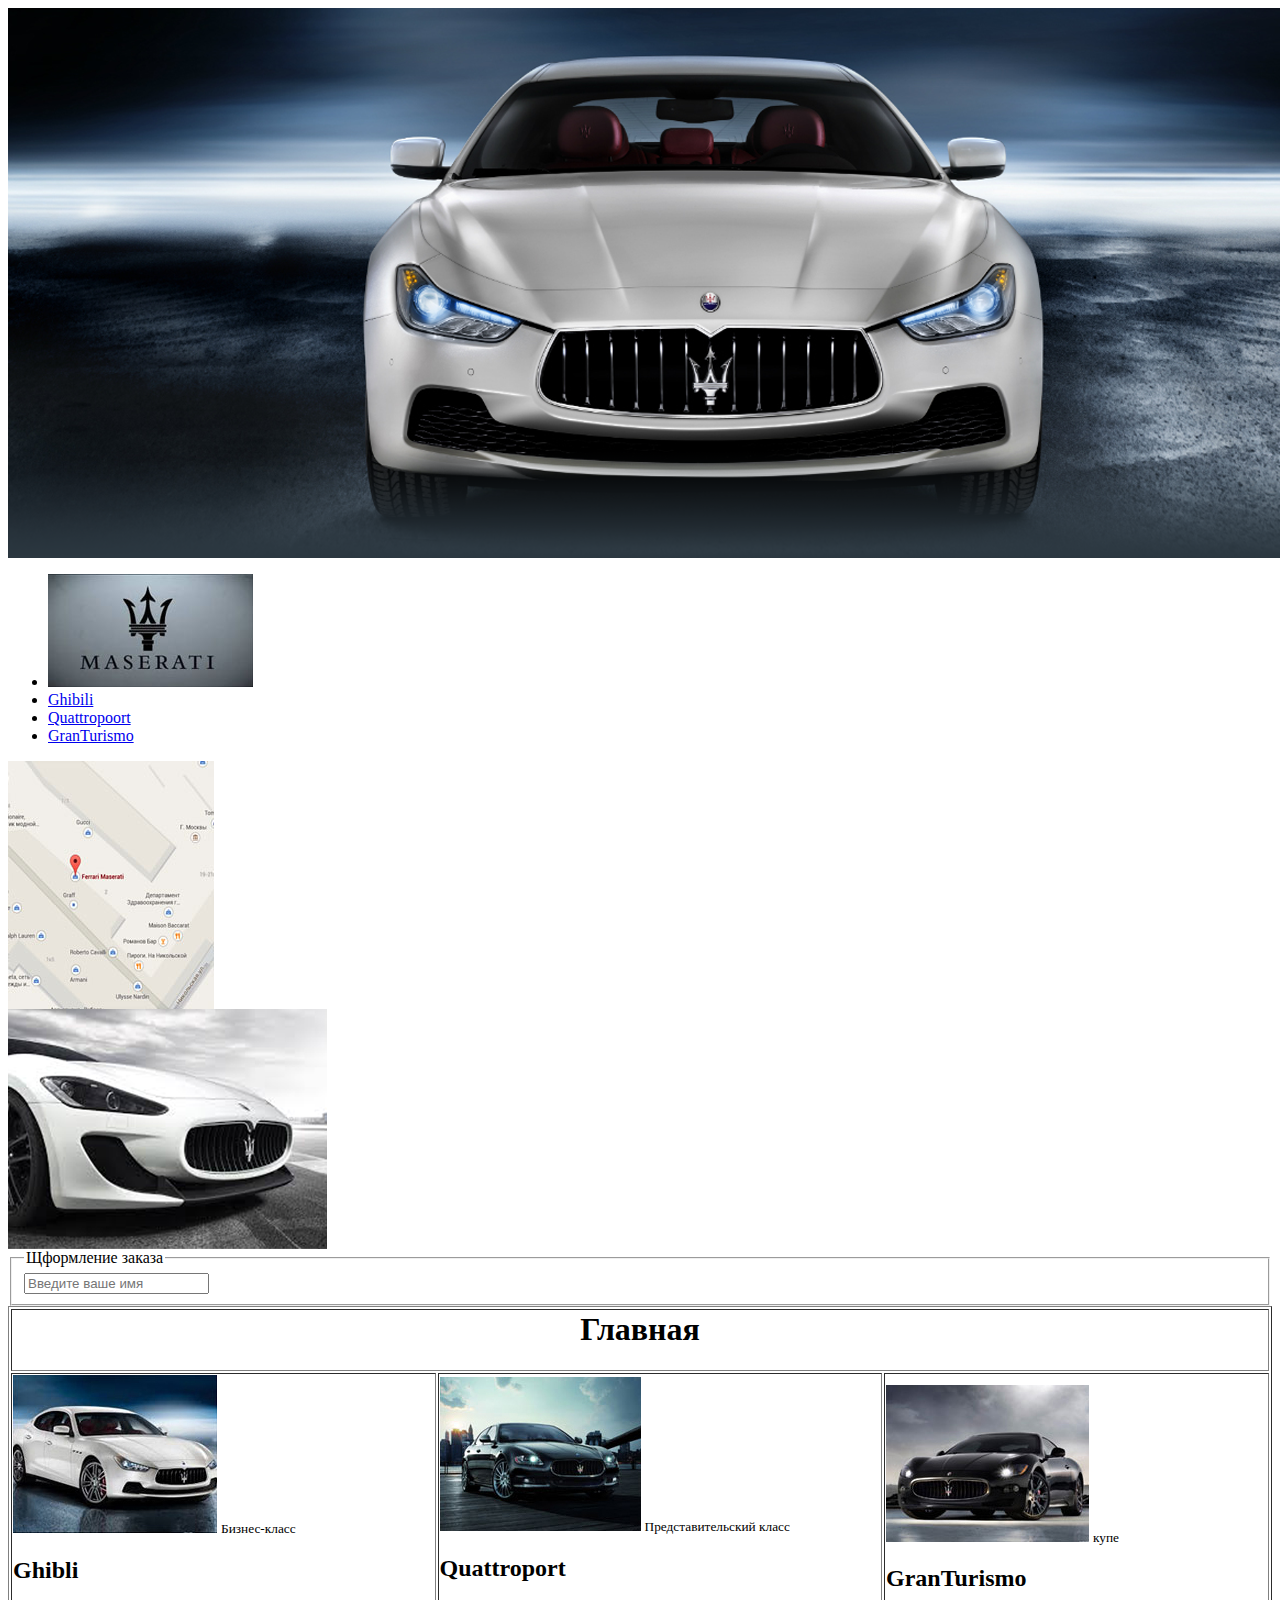
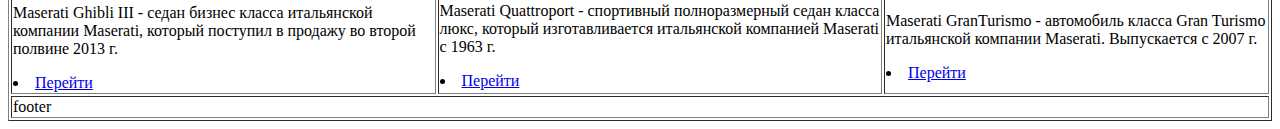
==== index.html @ 61514fc4 "third" ====
<!DOCTYPE html PUBLIC "-//W3C//DTD HTML 4.01 Transitional//EN">
<html>
<head>
    <meta
            content="text/html; charset=utf-8"
            http-equiv="content-type">
    <title>Maserati</title>
</head>
<body>
<div id="wrapper">
    <div id="header"><img src="src/img/Header.png" alt="шапка"/></div>
    <div id="content">
        <div id="nav">
            <ul><!-- <ol>нумерованный список-->
                <li><a href="index.html" title="на главную"><img src="src/img/Logo.jpg" alt="Логотип"></a></li>
                <li><a href="Ghibli.html" title="Ghibli">Ghibili</a></li>
                <li><a href="Quattropoort.html" title="Quattropoort">Quattropoort</a></li>
                <li><a href="GranTurismo.html" title="GranTurismo">GranTurismo</a></li>
            </ul>
            <div id="map"><img src="src/img/Map.jpg" alt="Карта"></div>
        </div>
        <div id="main">
            <table border="1px solid black;">
                <tr>
                    <th id="main_title" colspan="3"><h1>Главная</h1></th>
                </tr>
                <tr>
                    <td id="small_card">
                        <img src="src/img/Ghibli.jpg" alt="Ghibli">
                        <small>Бизнес-класс</small>
                        <h2>Ghibli</h2>
                        <p>Maserati Ghibli III - седан бизнес класса итальянской компании Maserati, который поступил в продажу во второй полвине 2013 г. </p>
                        <li><a href="Ghibli.html" title="Ghibli">Перейти</a></li>
                    </td>
                    <td id="small_card">
                        <img src="src/img/Quatro.jpg" alt="Quatro">
                        <small>Представительский класс</small>
                        <h2>Quattroport</h2>
                        <p>Maserati Quattroport - спортивный полноразмерный седан класса люкс,
                            который изготавливается итальянской компанией Maserati c 1963 г. </p>
                        <li><a href="Quattropoort.html" title="Quattropoort">Перейти</a></li>
                    </td>
                    <td id="small_card">
                    <img src="src/img/Grand.jpg" alt="GranTurismo">
                    <small>купе</small>
                    <h2>GranTurismo</h2>
                    <p>Maserati GranTurismo - автомобиль класса Gran Turismo итальянской компании Maserati. Выпускается c 2007 г. </p>
                    <li><a href="GranTurismo.html" title="GranTurismo">Перейти</a></li>
                </td>
                </tr>
                <tr>

                    <td class="big_card" colspan="3">footer</td>
                    <img src="src/img/Form.png" alt="Форма"/>
                    <form action="/Home/Order" method="post">
                        <fieldset>
                            <legend>Щформление заказа</legend>
                            <input type="text" name="Name" placeholder="Введите ваше имя" required/><br>
                        </fieldset>
                    </form>
                </tr>
            </table>
        </div>
    </div>
    <div id="footer"></div>
</div>


</body>
</html>
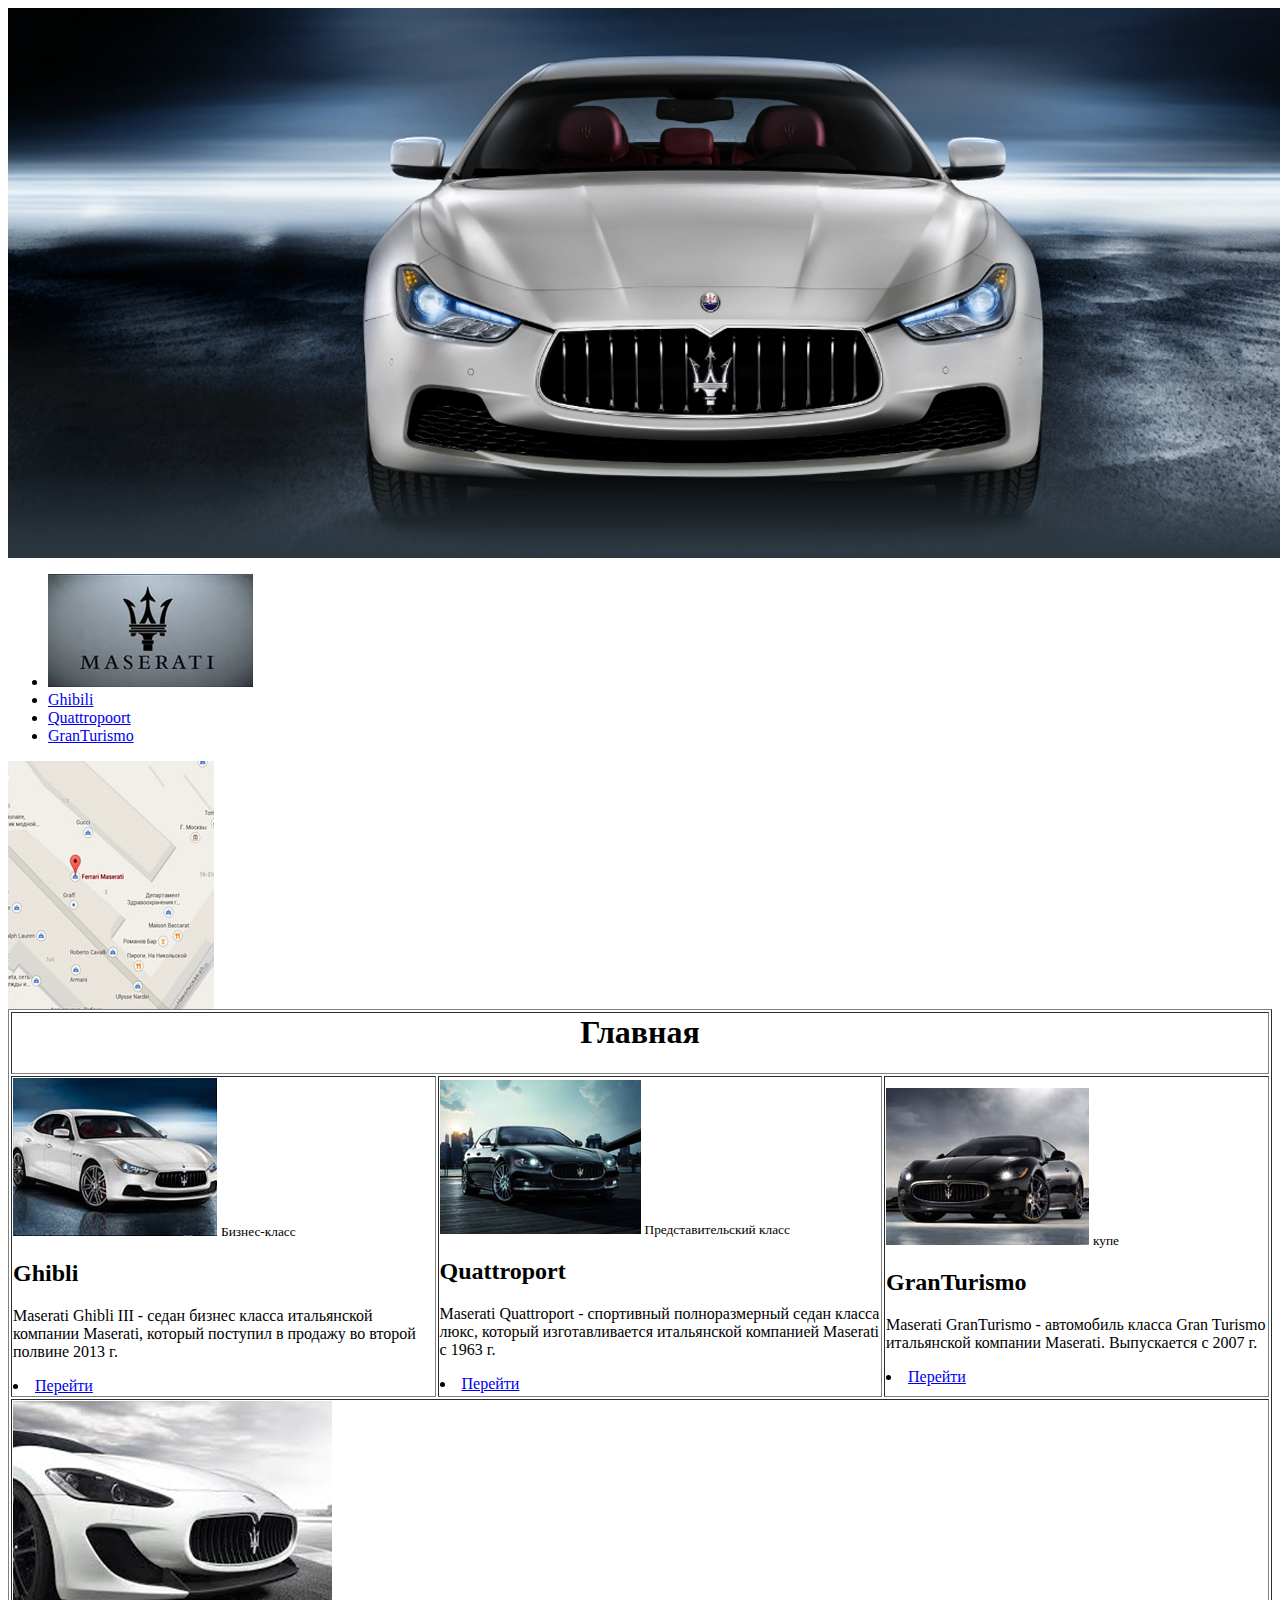
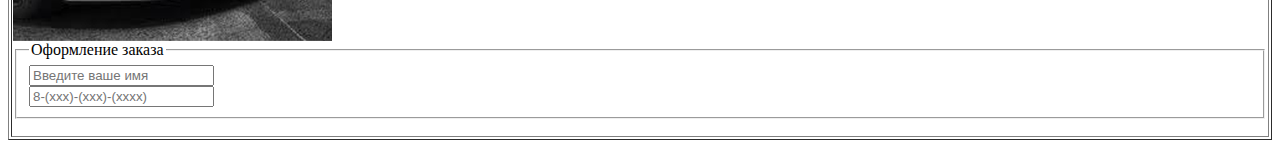
==== commit ffcc23ec: "third" ====
--- a/index.html
+++ b/index.html
@@ -50,14 +50,17 @@
                 </tr>
                 <tr>
 
-                    <td class="big_card" colspan="3">footer</td>
+                    <td class="big_card" colspan="3">
                     <img src="src/img/Form.png" alt="Форма"/>
                     <form action="/Home/Order" method="post">
                         <fieldset>
-                            <legend>Щформление заказа</legend>
+                            <legend>Оформление заказа</legend>
                             <input type="text" name="Name" placeholder="Введите ваше имя" required/><br>
+                            <input type="tel" name="Tel" placeholder="8-(xxx)-(xxx)-(xxxx)" required patern="8-[0-9]{3}-[0-9]{3}
+                            -[0-9]{4}"/><br>
                         </fieldset>
                     </form>
+                    </td>
                 </tr>
             </table>
         </div>
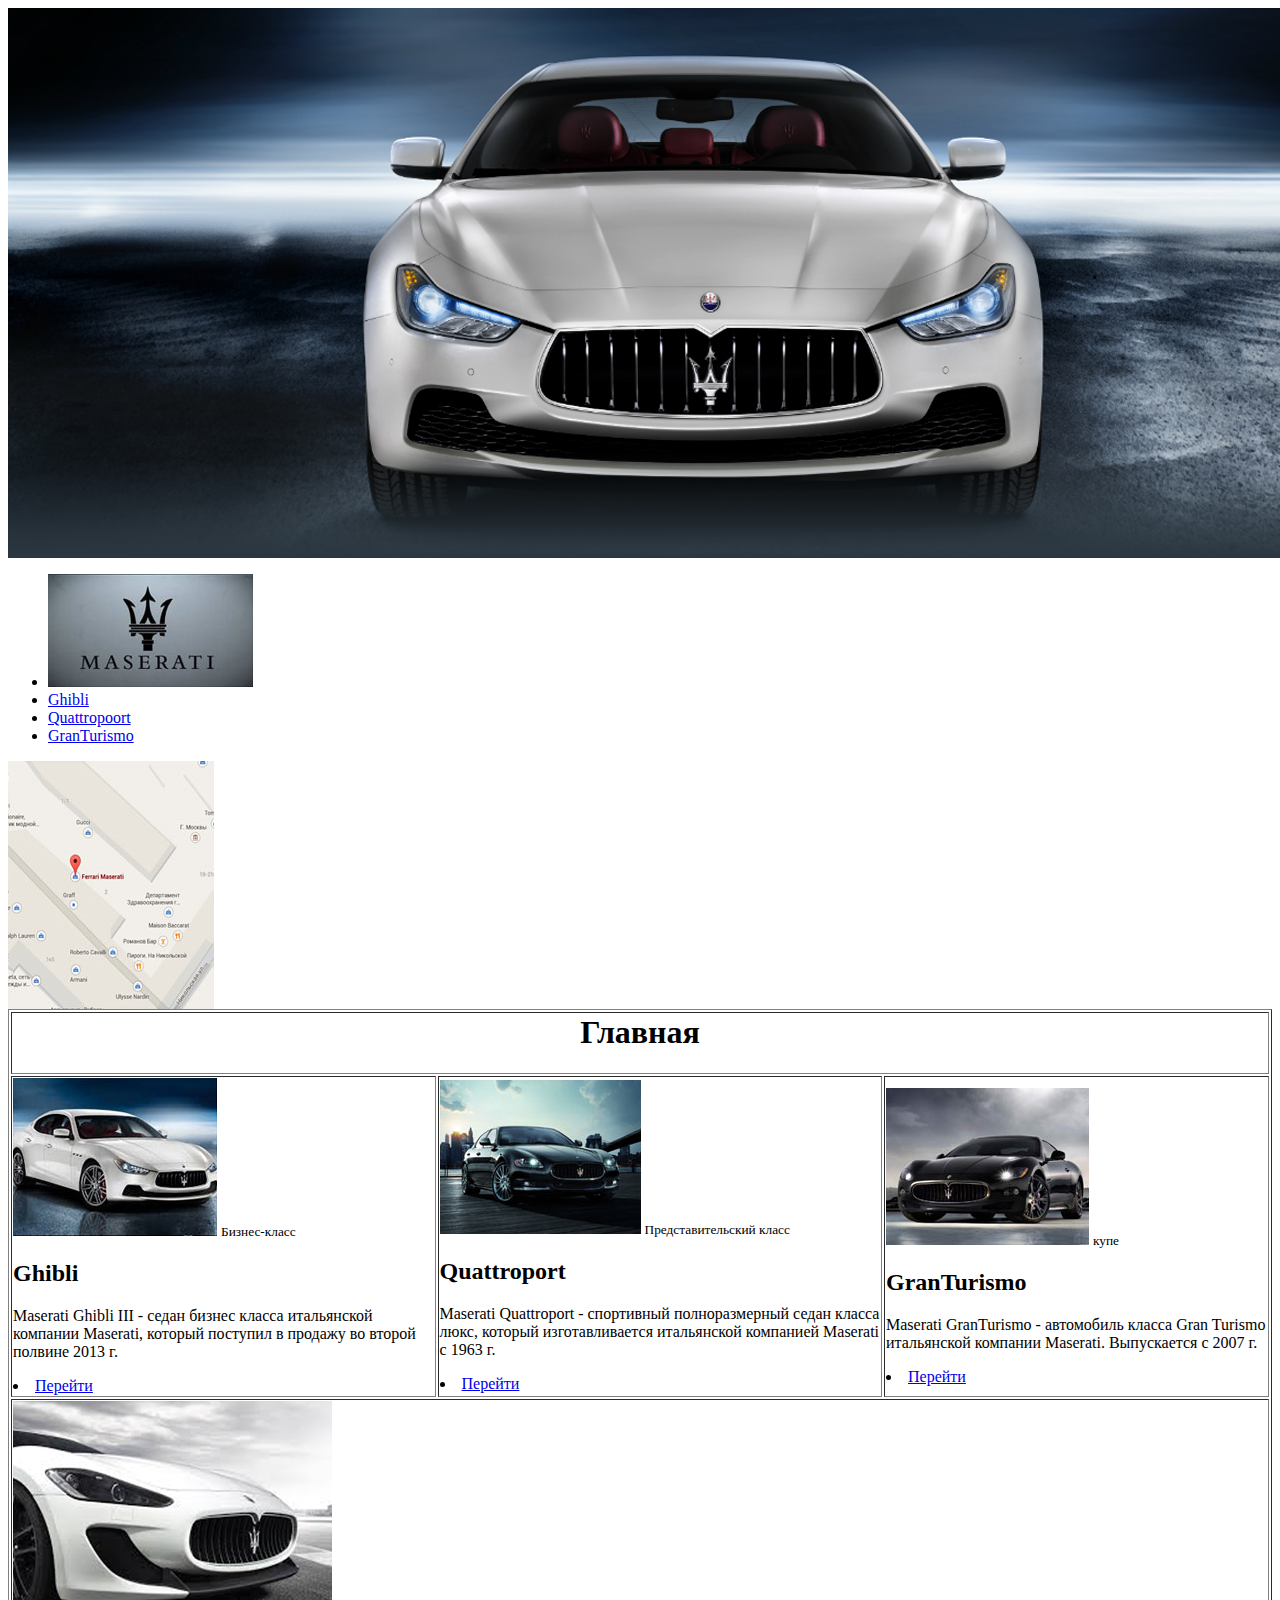
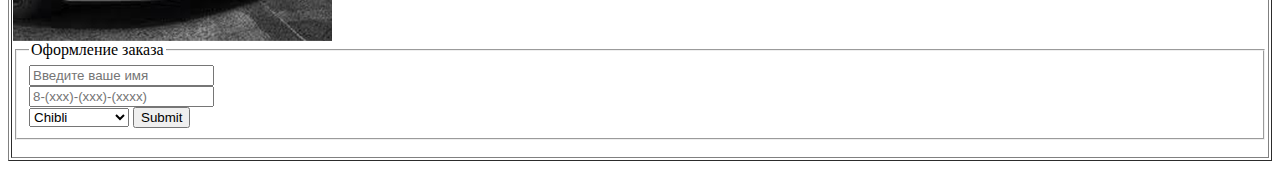
==== commit c9be95cc: "third" ====
--- a/index.html
+++ b/index.html
@@ -13,7 +13,7 @@
         <div id="nav">
             <ul><!-- <ol>нумерованный список-->
                 <li><a href="index.html" title="на главную"><img src="src/img/Logo.jpg" alt="Логотип"></a></li>
-                <li><a href="Ghibli.html" title="Ghibli">Ghibili</a></li>
+                <li><a href="Ghibli.html" title="Ghibli">Ghibli</a></li>
                 <li><a href="Quattropoort.html" title="Quattropoort">Quattropoort</a></li>
                 <li><a href="GranTurismo.html" title="GranTurismo">GranTurismo</a></li>
             </ul>
@@ -58,6 +58,12 @@
                             <input type="text" name="Name" placeholder="Введите ваше имя" required/><br>
                             <input type="tel" name="Tel" placeholder="8-(xxx)-(xxx)-(xxxx)" required patern="8-[0-9]{3}-[0-9]{3}
                             -[0-9]{4}"/><br>
+                            <select name="Car">
+                                <option value="Chibli">Chibli</option>
+                                <option value="Quattroport">Quattroport</option>
+                                <option value="GranTurismo">GranTurismo</option>
+                            </select>
+                            <input type="submit"/>
                         </fieldset>
                     </form>
                     </td>
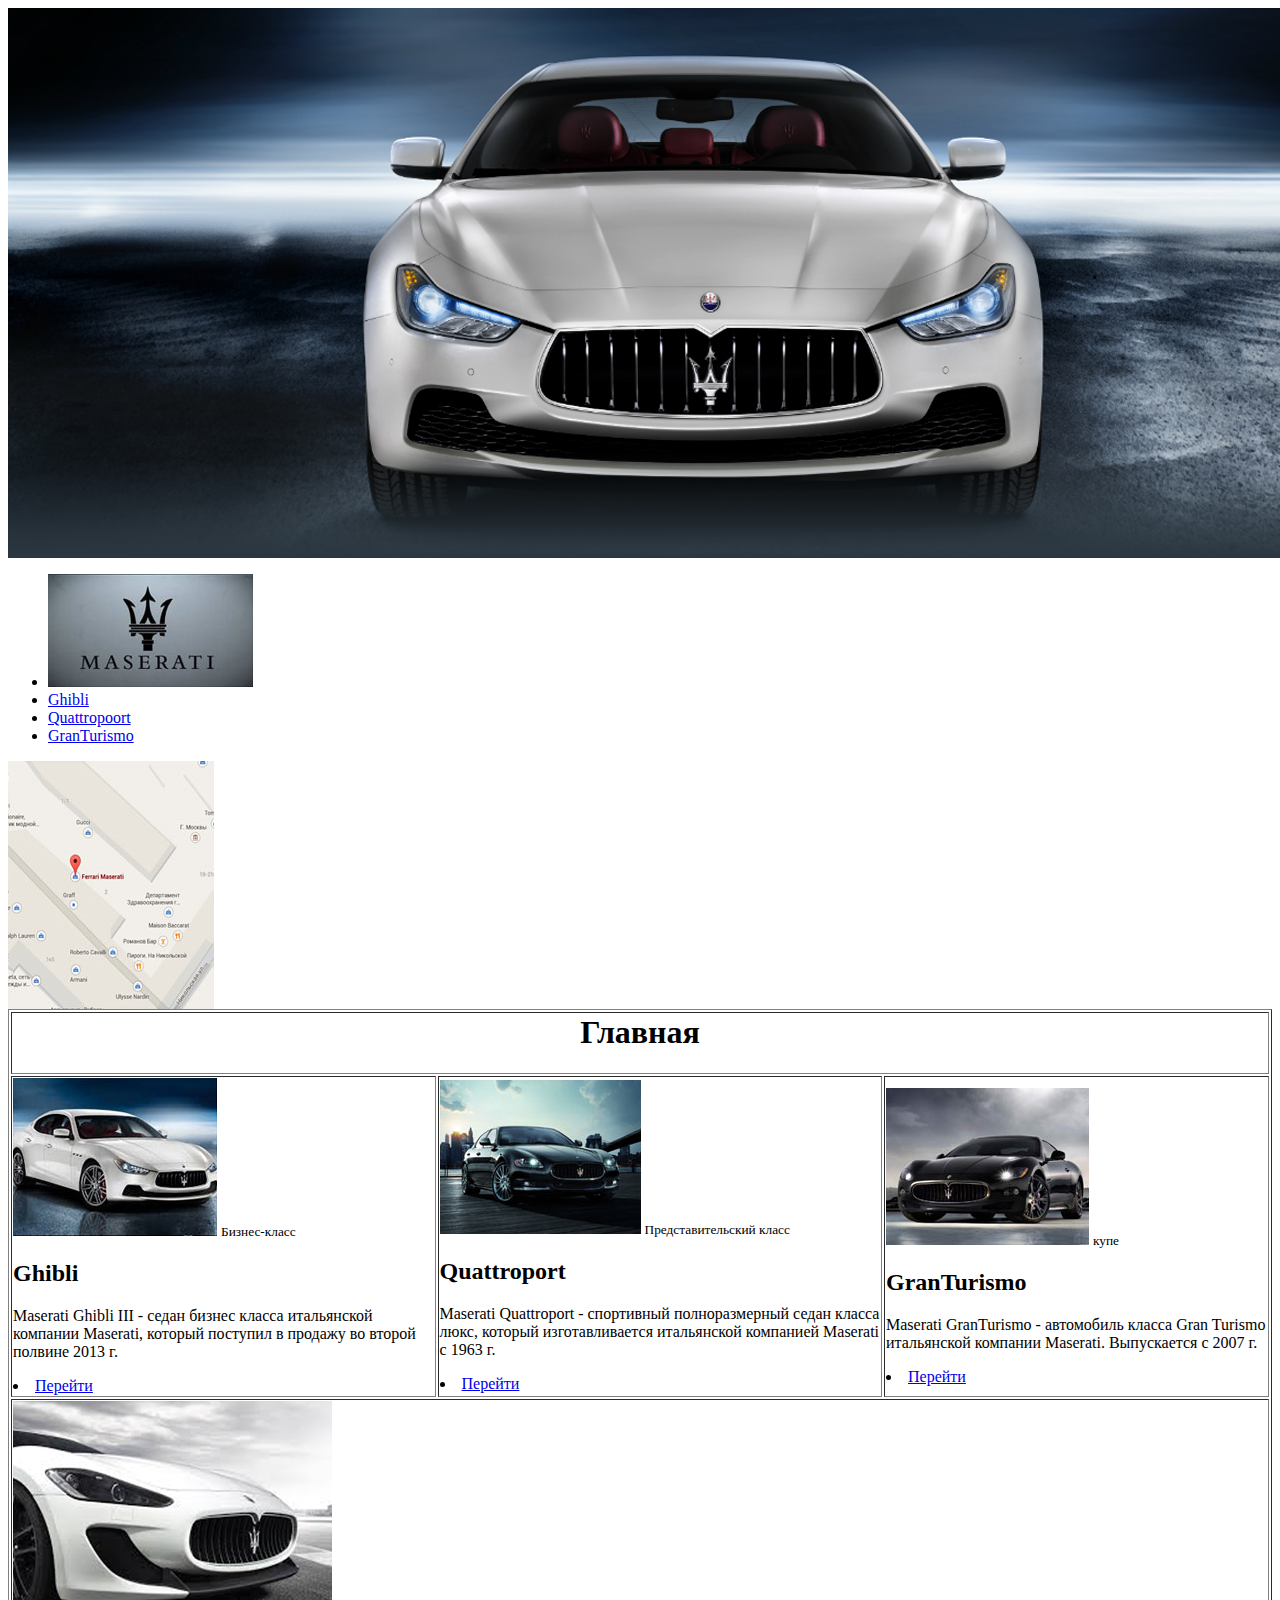
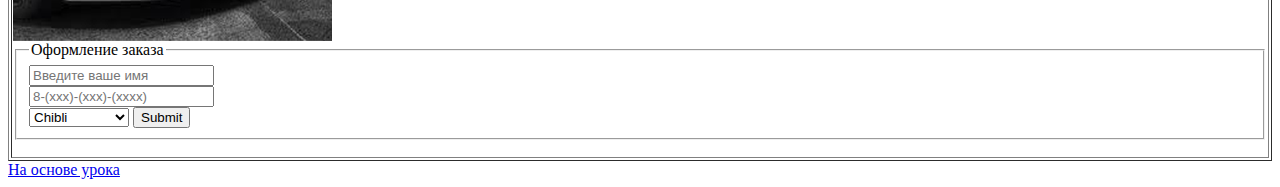
==== commit 5b954b47: "fourth" ====
--- a/index.html
+++ b/index.html
@@ -5,6 +5,7 @@
             content="text/html; charset=utf-8"
             http-equiv="content-type">
     <title>Maserati</title>
+    <link rel="style" href="src/css/styles.css">
 </head>
 <body>
 <div id="wrapper">
@@ -71,7 +72,9 @@
             </table>
         </div>
     </div>
-    <div id="footer"></div>
+    <div id="footer">
+        <a href="https://www.youtube.com/watch?v=AUQMy9-M7gg&list=PLLhZvA0NHjMANAaBP1p_OB39zVgsqvqNg" target="_blank">На основе урока</a>
+    </div>
 </div>
 
 
--- a/src/css/styles.css
+++ b/src/css/styles.css
@@ -0,0 +1,36 @@
+/*Сетка*/
+#wrapper{
+    width: 1100px;
+    height: auto;
+}
+#header {
+    width: 100%;
+    height: auto;
+}
+#header img{
+    width: 100%;
+}
+#content{
+    width: 80%;
+    height: auto;
+}
+#nav{
+    width: 200px;
+    height: 670px;
+    float: left;
+}
+#nav ul{
+    height: 500px;
+}
+#map{
+    width: 200px;
+    height: 225px;
+}
+#map img{
+    width: 100%;
+    height: 100%;
+}
+#main{
+    float: right;
+    width: calc(100% - 200px);
+}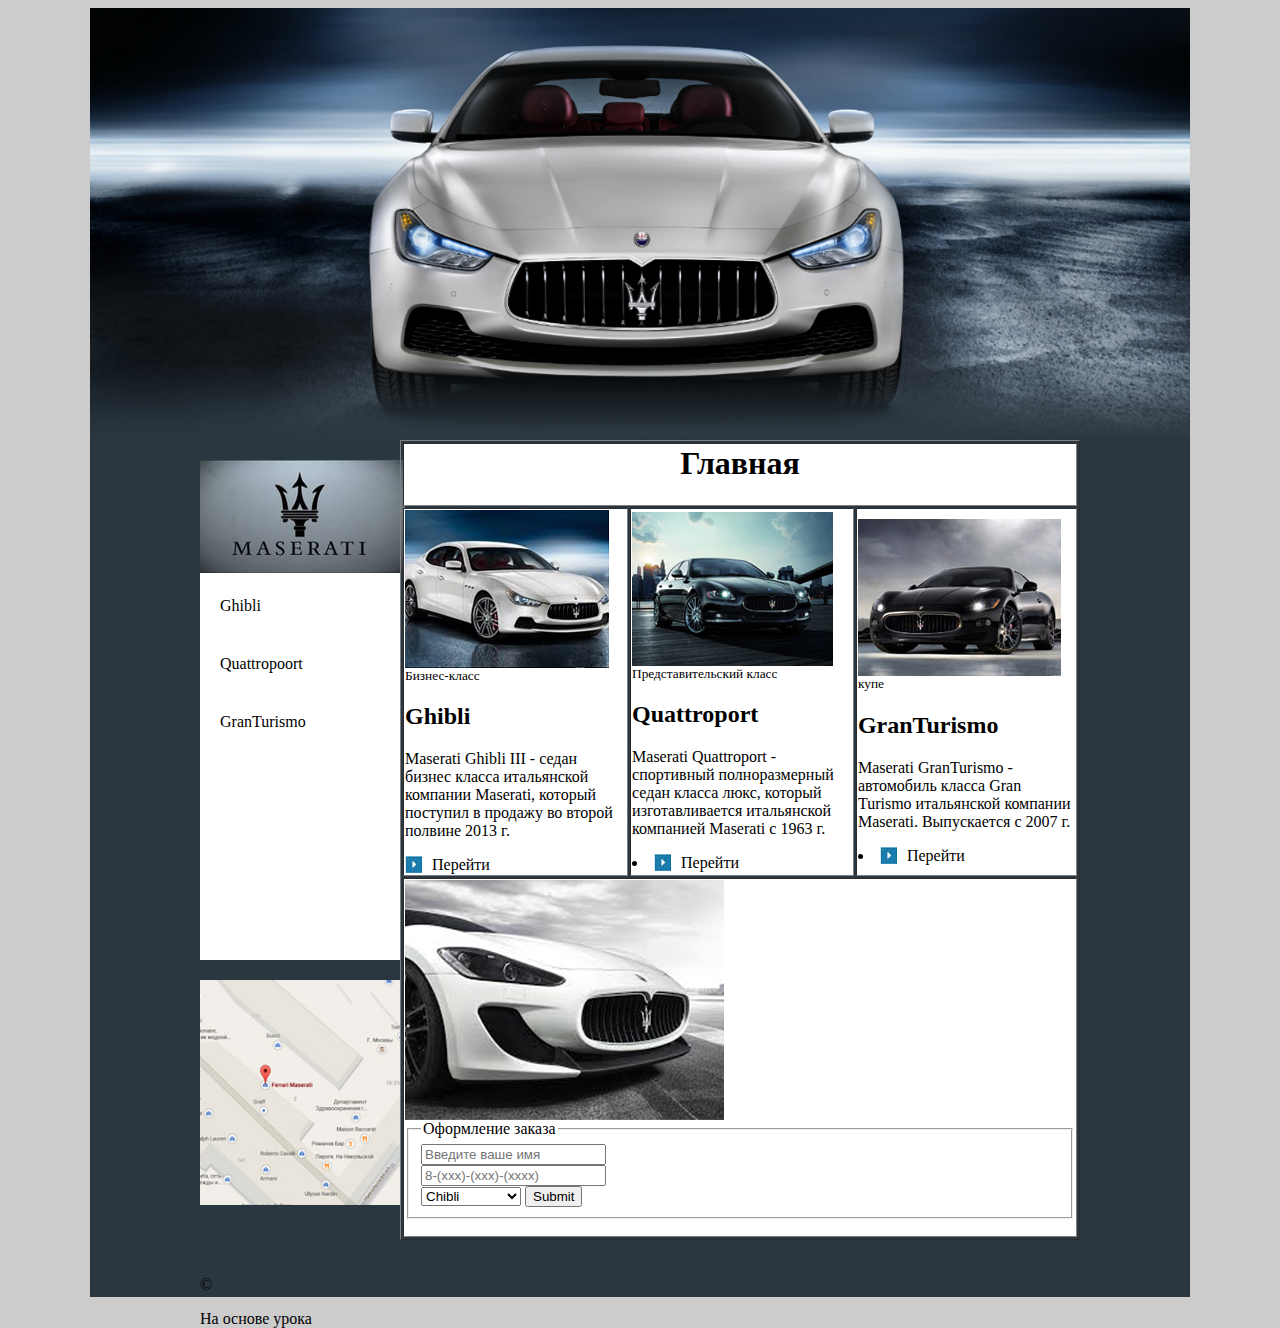
==== commit 42bbb1fb: "fourth" ====
--- a/index.html
+++ b/index.html
@@ -5,7 +5,7 @@
             content="text/html; charset=utf-8"
             http-equiv="content-type">
     <title>Maserati</title>
-    <link rel="style" href="src/css/styles.css">
+    <link rel="stylesheet" href="src/css/styles.css">
 </head>
 <body>
 <div id="wrapper">
@@ -25,15 +25,15 @@
                 <tr>
                     <th id="main_title" colspan="3"><h1>Главная</h1></th>
                 </tr>
-                <tr>
-                    <td id="small_card">
+                <tr >
+                    <td class="small_card">
                         <img src="src/img/Ghibli.jpg" alt="Ghibli">
                         <small>Бизнес-класс</small>
                         <h2>Ghibli</h2>
                         <p>Maserati Ghibli III - седан бизнес класса итальянской компании Maserati, который поступил в продажу во второй полвине 2013 г. </p>
-                        <li><a href="Ghibli.html" title="Ghibli">Перейти</a></li>
+                        <a href="Ghibli.html" title="Ghibli">Перейти</a>
                     </td>
-                    <td id="small_card">
+                    <td class="small_card">
                         <img src="src/img/Quatro.jpg" alt="Quatro">
                         <small>Представительский класс</small>
                         <h2>Quattroport</h2>
@@ -41,7 +41,7 @@
                             который изготавливается итальянской компанией Maserati c 1963 г. </p>
                         <li><a href="Quattropoort.html" title="Quattropoort">Перейти</a></li>
                     </td>
-                    <td id="small_card">
+                    <td class="small_card">
                     <img src="src/img/Grand.jpg" alt="GranTurismo">
                     <small>купе</small>
                     <h2>GranTurismo</h2>
@@ -73,6 +73,7 @@
         </div>
     </div>
     <div id="footer">
+        <p>&copy</p>
         <a href="https://www.youtube.com/watch?v=AUQMy9-M7gg&list=PLLhZvA0NHjMANAaBP1p_OB39zVgsqvqNg" target="_blank">На основе урока</a>
     </div>
 </div>
--- a/src/css/styles.css
+++ b/src/css/styles.css
@@ -1,7 +1,12 @@
 /*Сетка*/
+body{
+    background-color: #ccc;
+}
 #wrapper{
     width: 1100px;
     height: auto;
+    margin: auto;
+    background-color: #2b3740;
 }
 #header {
     width: 100%;
@@ -13,11 +18,16 @@
 #content{
     width: 80%;
     height: auto;
+    margin: 0 10%;
 }
 #nav{
     width: 200px;
     height: 670px;
     float: left;
+    margin-top: 20px;
+}
+#nav img{
+    /*width: 100%;*/
 }
 #nav ul{
     height: 500px;
@@ -25,6 +35,7 @@
 #map{
     width: 200px;
     height: 225px;
+    margin-top: 20px;
 }
 #map img{
     width: 100%;
@@ -33,4 +44,44 @@
 #main{
     float: right;
     width: calc(100% - 200px);
+}
+#footer{
+    width: 80%;
+    height: 37px;
+    padding-top: 20px;
+    margin: 0 10%;
+    clear: both;
+}
+#nav ul, #main_title, .small_card, .big_card{
+    background-color: white;
+}
+
+/*Навигация*/
+
+ul{
+    padding: 0;margin: 0;
+}
+ul li{
+    list-style: none;
+}
+ul li:nth-child(n+2)
+{
+    padding: 20px;
+}
+ul li:nth-child(n+2):hover
+{
+    background-color: rgba(0,0,0,0.1);
+}
+
+/*Ссылки*/
+a, a:visited
+{
+    color: black;
+    text-decoration: none;
+}
+table a{
+    padding-left: 27px;
+    width: auto;
+    background-image: url("/src/img/Button.jpg");
+    background-repeat: no-repeat;
 }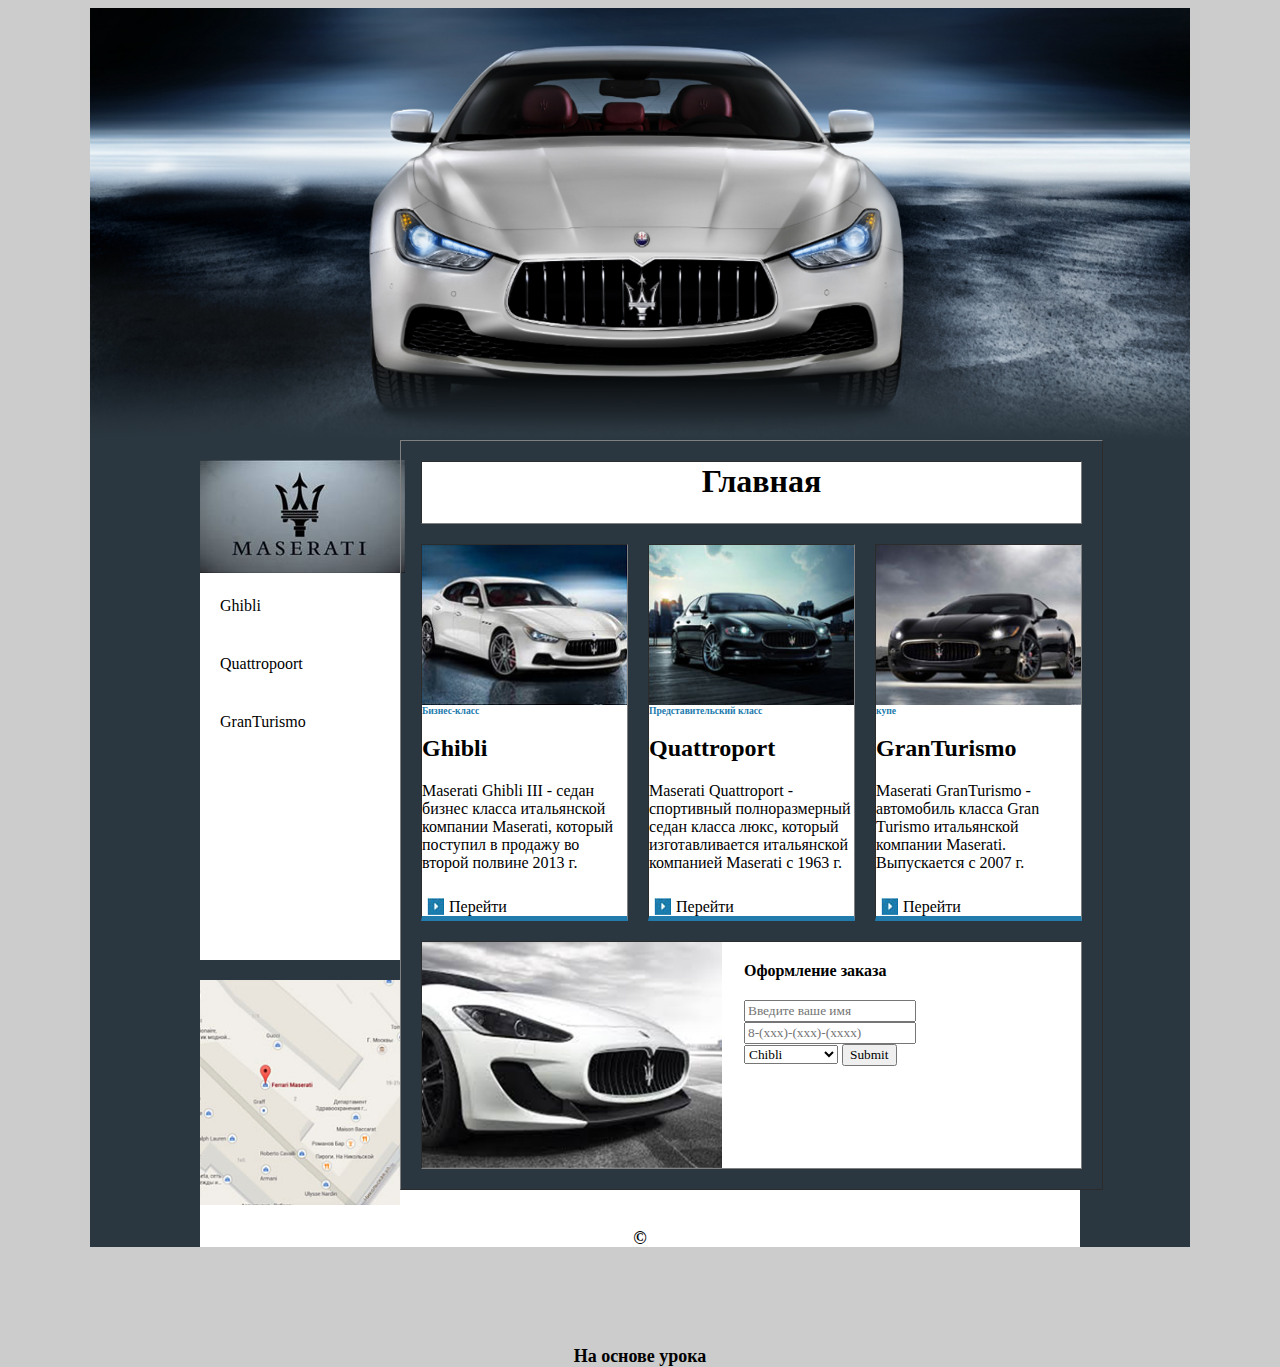
==== commit 36b6a8d7: "fourth" ====
--- a/index.html
+++ b/index.html
@@ -39,14 +39,14 @@
                         <h2>Quattroport</h2>
                         <p>Maserati Quattroport - спортивный полноразмерный седан класса люкс,
                             который изготавливается итальянской компанией Maserati c 1963 г. </p>
-                        <li><a href="Quattropoort.html" title="Quattropoort">Перейти</a></li>
+                        <a href="Quattropoort.html" title="Quattropoort">Перейти</a>
                     </td>
                     <td class="small_card">
                     <img src="src/img/Grand.jpg" alt="GranTurismo">
                     <small>купе</small>
                     <h2>GranTurismo</h2>
                     <p>Maserati GranTurismo - автомобиль класса Gran Turismo итальянской компании Maserati. Выпускается c 2007 г. </p>
-                    <li><a href="GranTurismo.html" title="GranTurismo">Перейти</a></li>
+                    <a href="GranTurismo.html" title="GranTurismo">Перейти</a>
                 </td>
                 </tr>
                 <tr>
--- a/src/css/styles.css
+++ b/src/css/styles.css
@@ -52,7 +52,7 @@
     margin: 0 10%;
     clear: both;
 }
-#nav ul, #main_title, .small_card, .big_card{
+#nav ul, #footer, #main_title, .small_card, .big_card{
     background-color: white;
 }
 
@@ -84,4 +84,66 @@
     width: auto;
     background-image: url("/src/img/Button.jpg");
     background-repeat: no-repeat;
+    background-position: 5px;
+    background-size: 17px 17px;
+}
+
+/*Текст*/
+
+*{
+    font-family: 'Trebuchet MS';
+}
+h1{padding-left: 20px}
+h2{margim-top:0;}
+small{
+    color: #227bad;
+    font-weight: bold;
+    font-size: 60%;
+}
+#footer{
+    font-size: 18px;
+    font-weight: bold;
+    text-align: center;
+}
+p{
+    height: 100px;
+    overflow: hidden;
+}
+
+/*Таблица*/
+table{
+    border-spacing: 20px;
+}
+.small_card{
+    width: 200px;
+    border-bottom: 5px solid #227bad;
+    padding: 0;
+    margin: 0;
+}
+.small_card img{
+    height: 160px;
+    width: 205px;
+}
+
+/*Формы*/
+.big_card{
+    padding: 0; margin: 0;
+}
+.big_card img{
+    width: 300px;
+    float: left;
+}
+form{
+    width: calc(100% - 300px);
+    float: right;
+}
+
+fieldset{
+    border: none;
+    padding: 0 20px;
+}
+legend{
+    font-size:16px;
+    font-weight: bold;
+    padding: 20px 0;
 }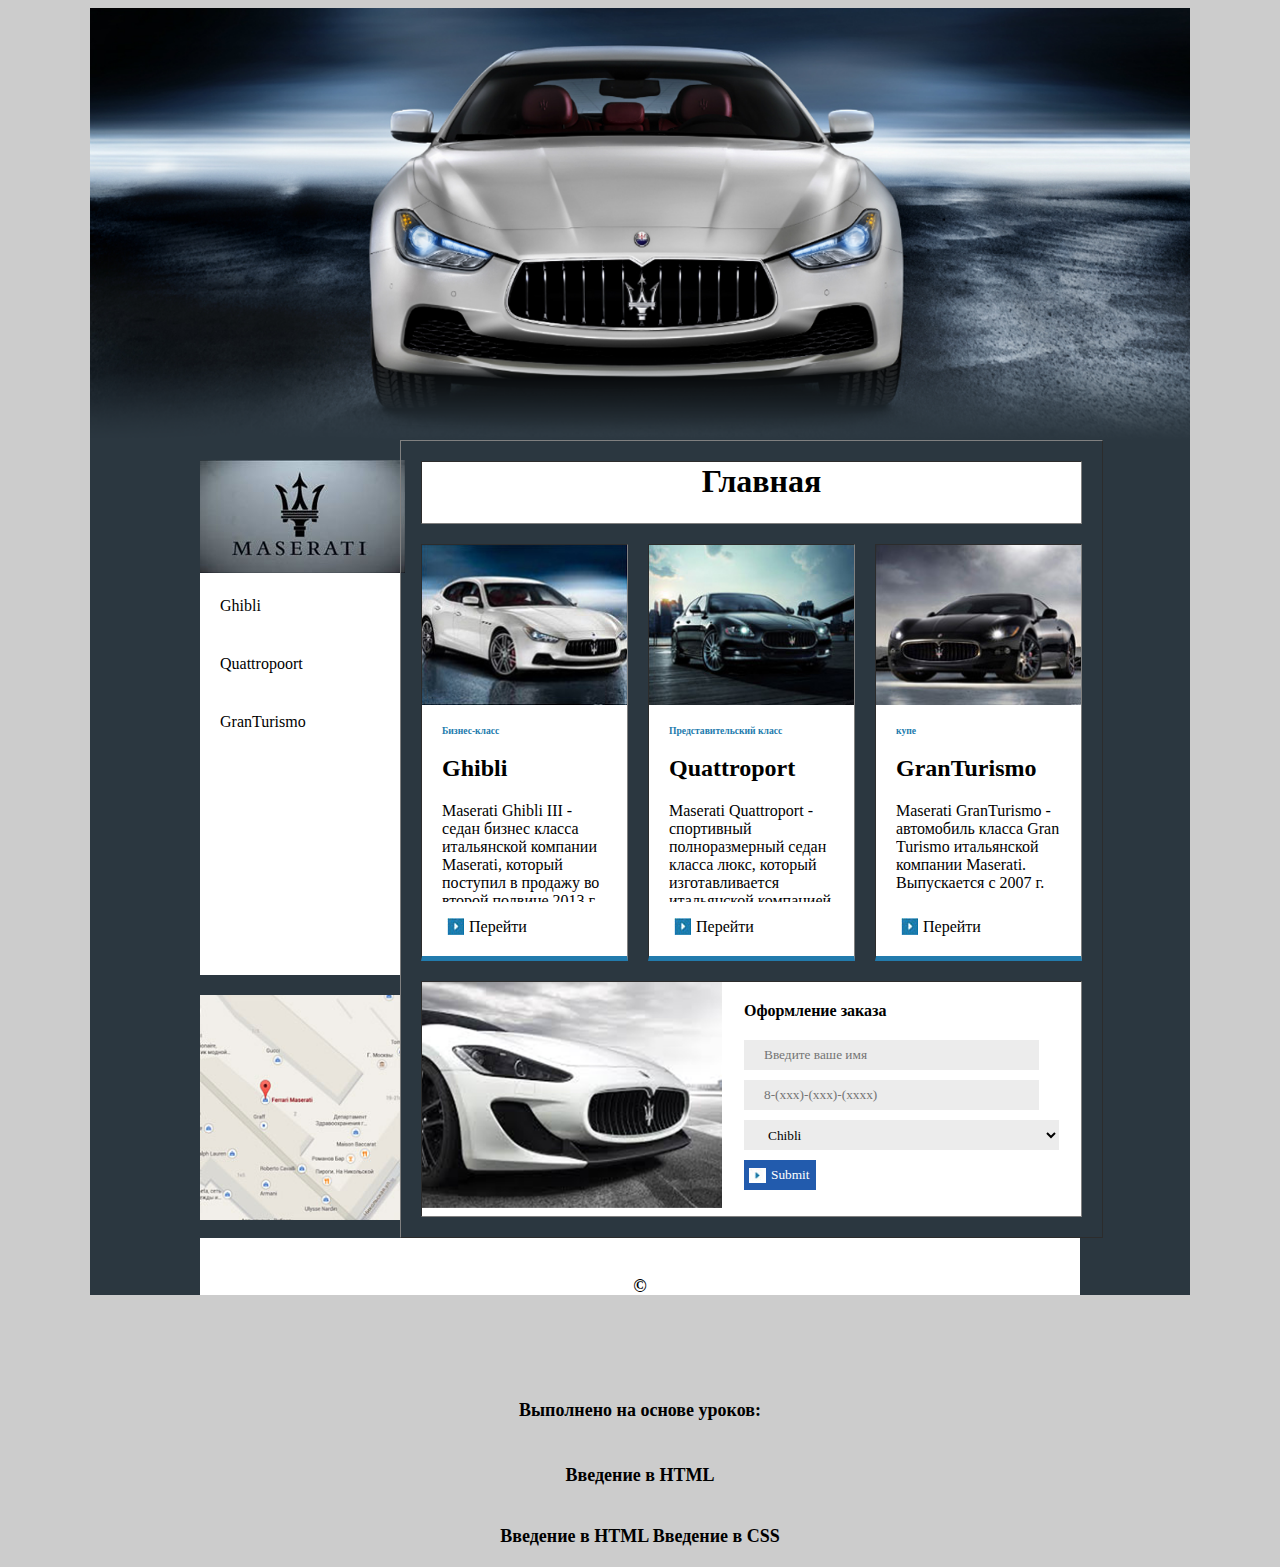
==== commit dab62e37: "third" ====
--- a/index.html
+++ b/index.html
@@ -28,25 +28,25 @@
                 <tr >
                     <td class="small_card">
                         <img src="src/img/Ghibli.jpg" alt="Ghibli">
-                        <small>Бизнес-класс</small>
+                        <div class="content"><small>Бизнес-класс</small>
                         <h2>Ghibli</h2>
                         <p>Maserati Ghibli III - седан бизнес класса итальянской компании Maserati, который поступил в продажу во второй полвине 2013 г. </p>
-                        <a href="Ghibli.html" title="Ghibli">Перейти</a>
+                            <a href="Ghibli.html" title="Ghibli">Перейти</a></div>
                     </td>
                     <td class="small_card">
                         <img src="src/img/Quatro.jpg" alt="Quatro">
-                        <small>Представительский класс</small>
+                        <div class="content"><small>Представительский класс</small>
                         <h2>Quattroport</h2>
                         <p>Maserati Quattroport - спортивный полноразмерный седан класса люкс,
                             который изготавливается итальянской компанией Maserati c 1963 г. </p>
-                        <a href="Quattropoort.html" title="Quattropoort">Перейти</a>
+                            <a href="Quattropoort.html" title="Quattropoort">Перейти</a></div>
                     </td>
                     <td class="small_card">
                     <img src="src/img/Grand.jpg" alt="GranTurismo">
-                    <small>купе</small>
+                        <div class="content"><small>купе</small>
                     <h2>GranTurismo</h2>
                     <p>Maserati GranTurismo - автомобиль класса Gran Turismo итальянской компании Maserati. Выпускается c 2007 г. </p>
-                    <a href="GranTurismo.html" title="GranTurismo">Перейти</a>
+                            <a href="GranTurismo.html" title="GranTurismo">Перейти</a></div>
                 </td>
                 </tr>
                 <tr>
@@ -74,7 +74,19 @@
     </div>
     <div id="footer">
         <p>&copy</p>
-        <a href="https://www.youtube.com/watch?v=AUQMy9-M7gg&list=PLLhZvA0NHjMANAaBP1p_OB39zVgsqvqNg" target="_blank">На основе урока</a>
+        <h4>Выполнено на основе уроков:</h4>
+        <ul>
+            <li>
+                <a href="https://www.youtube.com/watch?v=AUQMy9-M7gg&list=PLLhZvA0NHjMANAaBP1p_OB39zVgsqvqNg" target="_blank">
+                    Введение в HTML</a>
+            </li>
+            <li>
+                <a href="https://www.youtube.com/watch?v=Sv_5pcP6654&list=PLLhZvA0NHjMBHob1EV8F1oOBOdVpU-saw" target="_blank">
+                    Введение в HTML</a>
+                Введение в CSS
+            </li>
+        </ul>
+
     </div>
 </div>
 
--- a/src/css/styles.css
+++ b/src/css/styles.css
@@ -30,7 +30,7 @@
     /*width: 100%;*/
 }
 #nav ul{
-    height: 500px;
+    height: 515px;
 }
 #map{
     width: 200px;
@@ -105,6 +105,13 @@
     font-weight: bold;
     text-align: center;
 }
+#footer li{
+    padding: 20px;
+}
+#footer ul li:nth-child(n):hover
+{
+    background-color: rgba(0,0,0,0.1);
+}
 p{
     height: 100px;
     overflow: hidden;
@@ -119,6 +126,9 @@
     border-bottom: 5px solid #227bad;
     padding: 0;
     margin: 0;
+}
+.small_card .content{
+    padding: 20px;
 }
 .small_card img{
     height: 160px;
@@ -146,4 +156,30 @@
     font-size:16px;
     font-weight: bold;
     padding: 20px 0;
+}
+input, select{
+    padding-left: 20px;
+    background-color: #ececec;
+    border-style: none;
+    height: 30px;
+    margin-bottom: 10px;
+    width: calc(100% - 20px);
+}
+select{
+    width: 100%;
+}
+input[type=submit]{
+    color: white;
+    background-color: #225bad;
+    width: auto;
+    padding-left: 27px;
+    background-image: url("/src/img/Button-2.jpg");
+    background-repeat: no-repeat;
+    background-position: 5px;
+    background-size: 17px;
+}
+
+/*Дополнительные страницы*/
+.big_pic img, .small_pic img{
+    width: 100%;
 }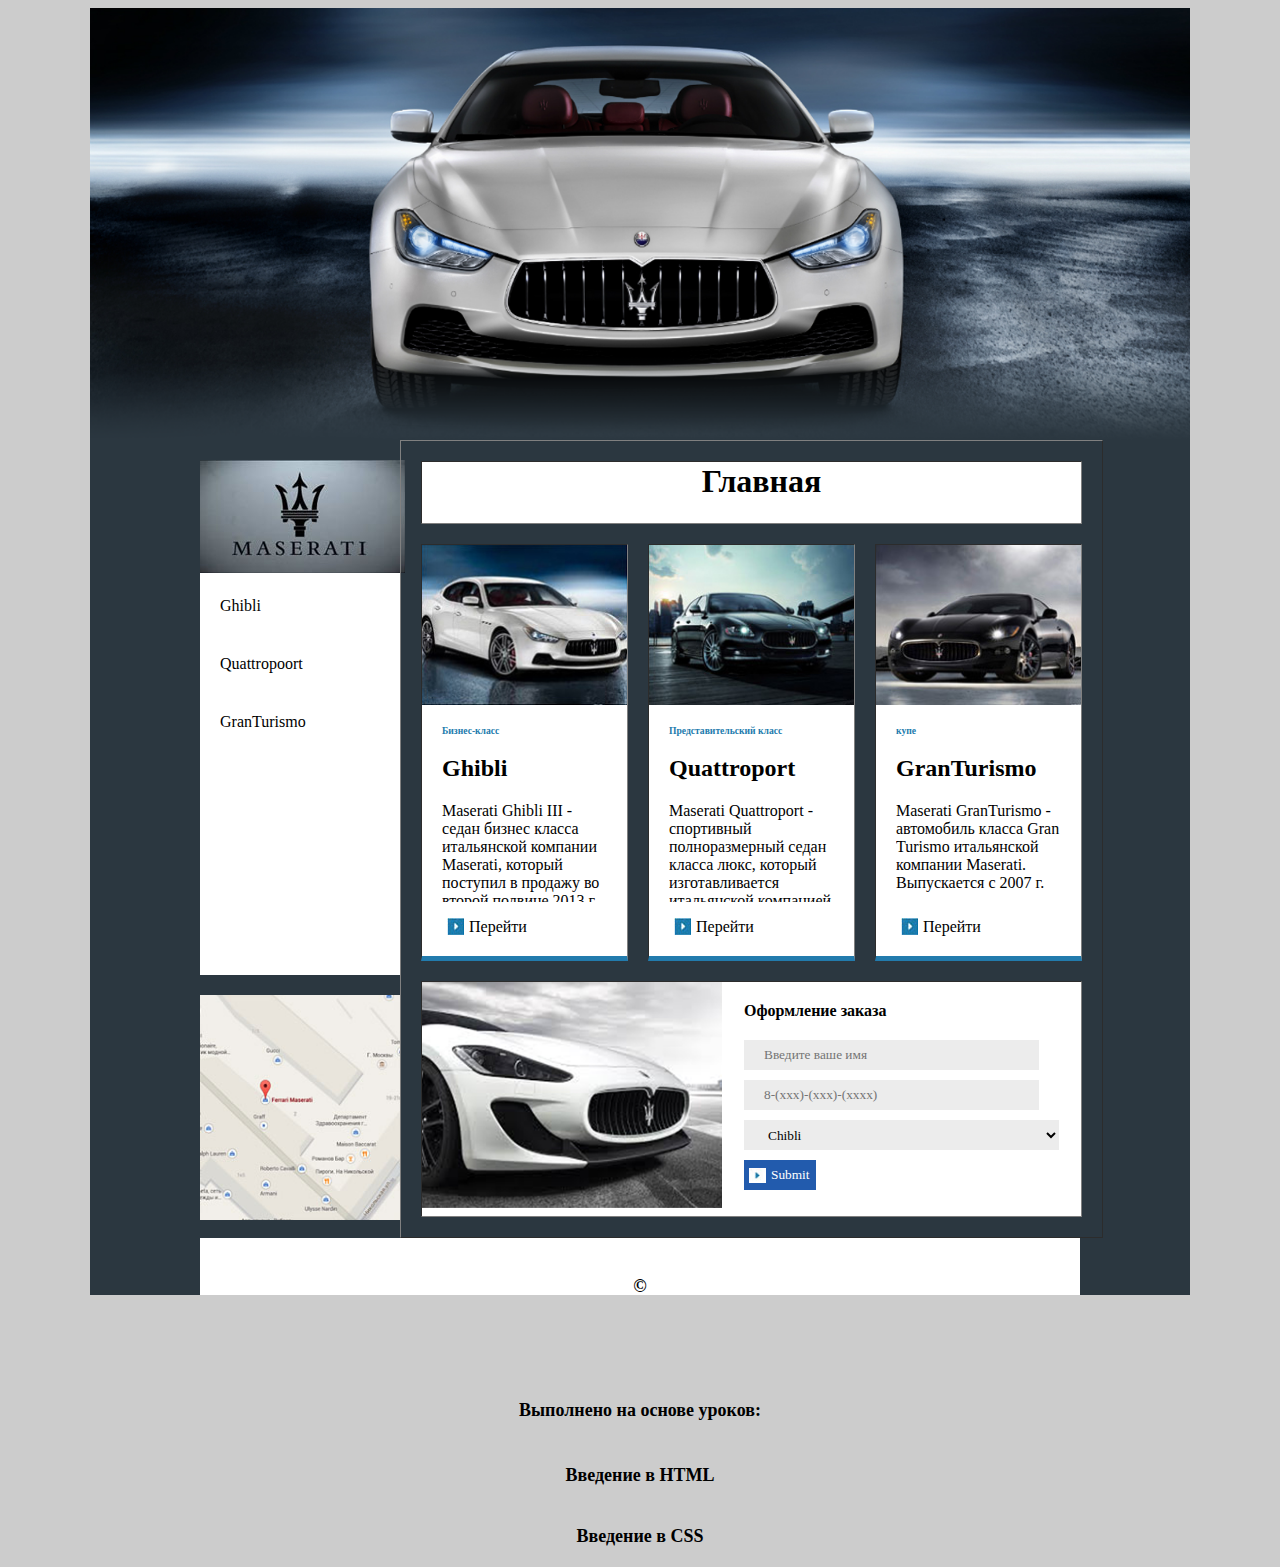
==== commit b25d1187: "fourth" ====
--- a/index.html
+++ b/index.html
@@ -82,8 +82,7 @@
             </li>
             <li>
                 <a href="https://www.youtube.com/watch?v=Sv_5pcP6654&list=PLLhZvA0NHjMBHob1EV8F1oOBOdVpU-saw" target="_blank">
-                    Введение в HTML</a>
-                Введение в CSS
+                    Введение в CSS</a>
             </li>
         </ul>
 
